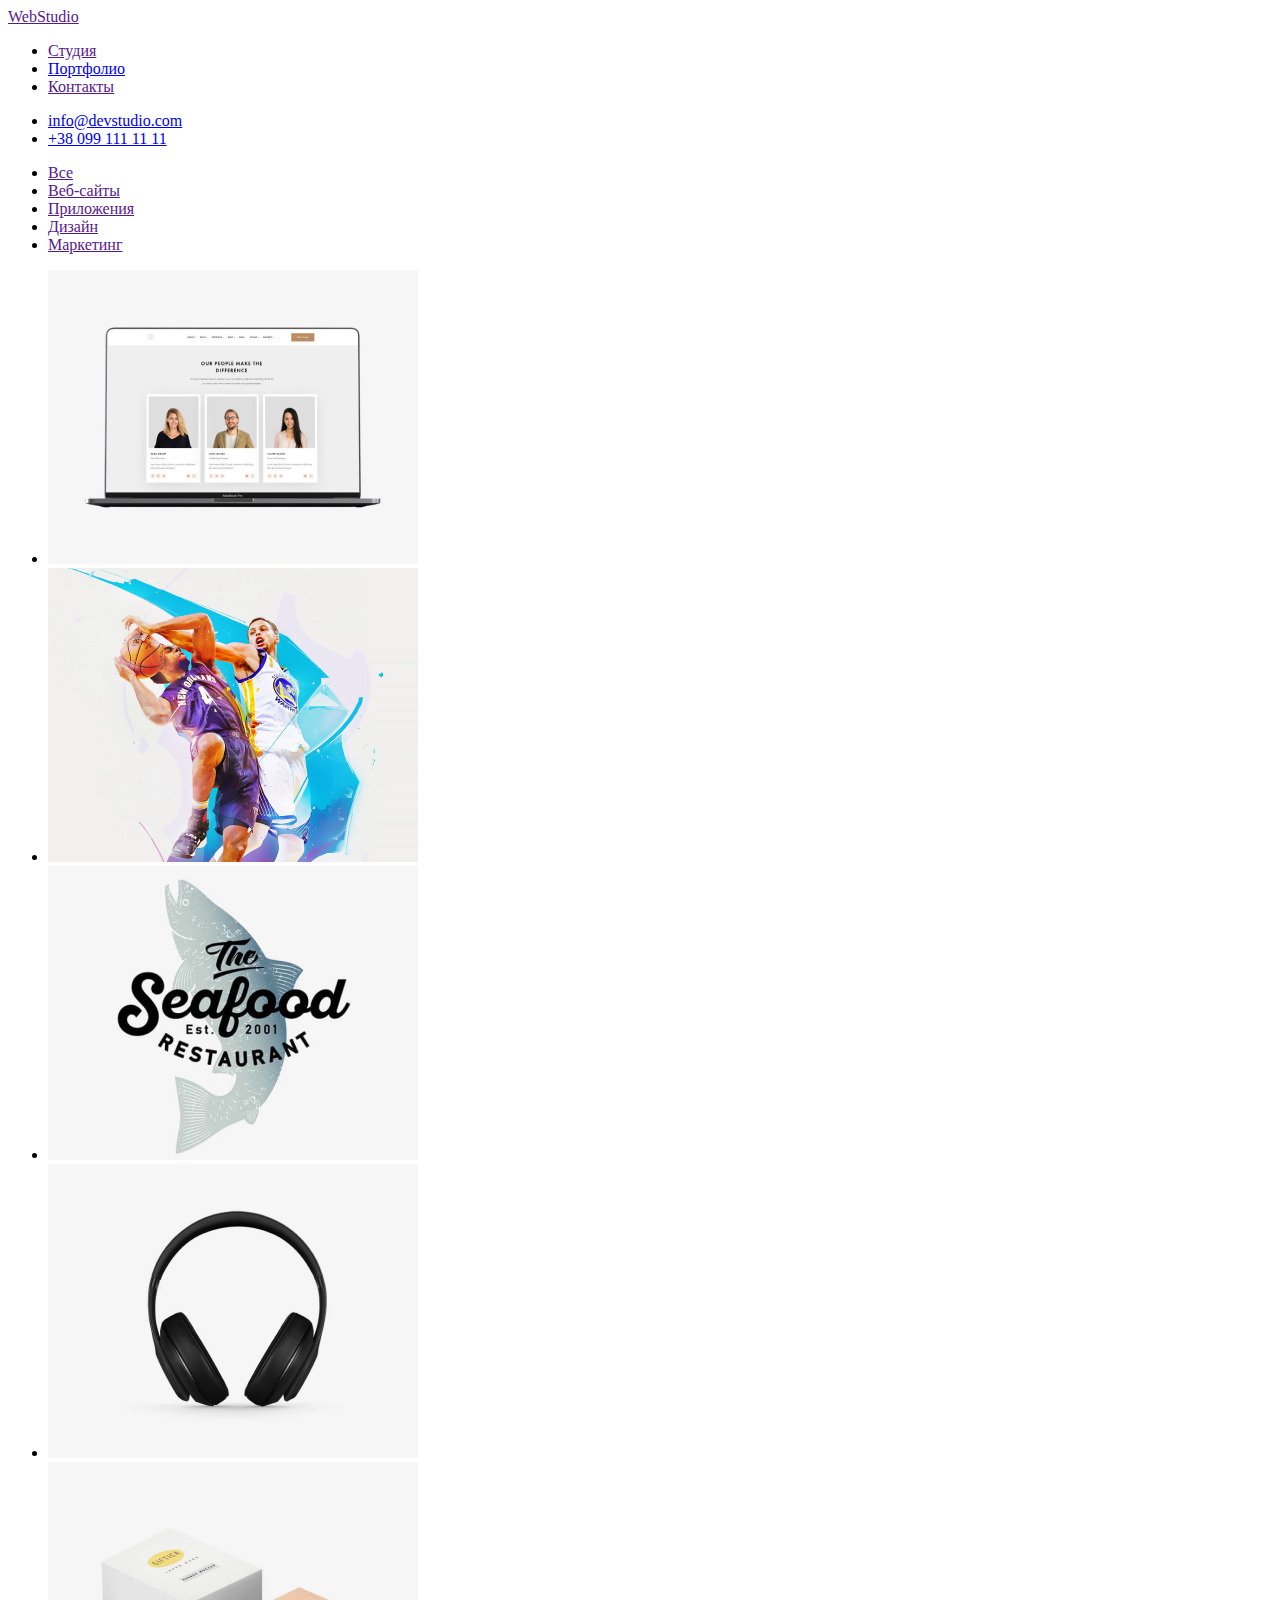
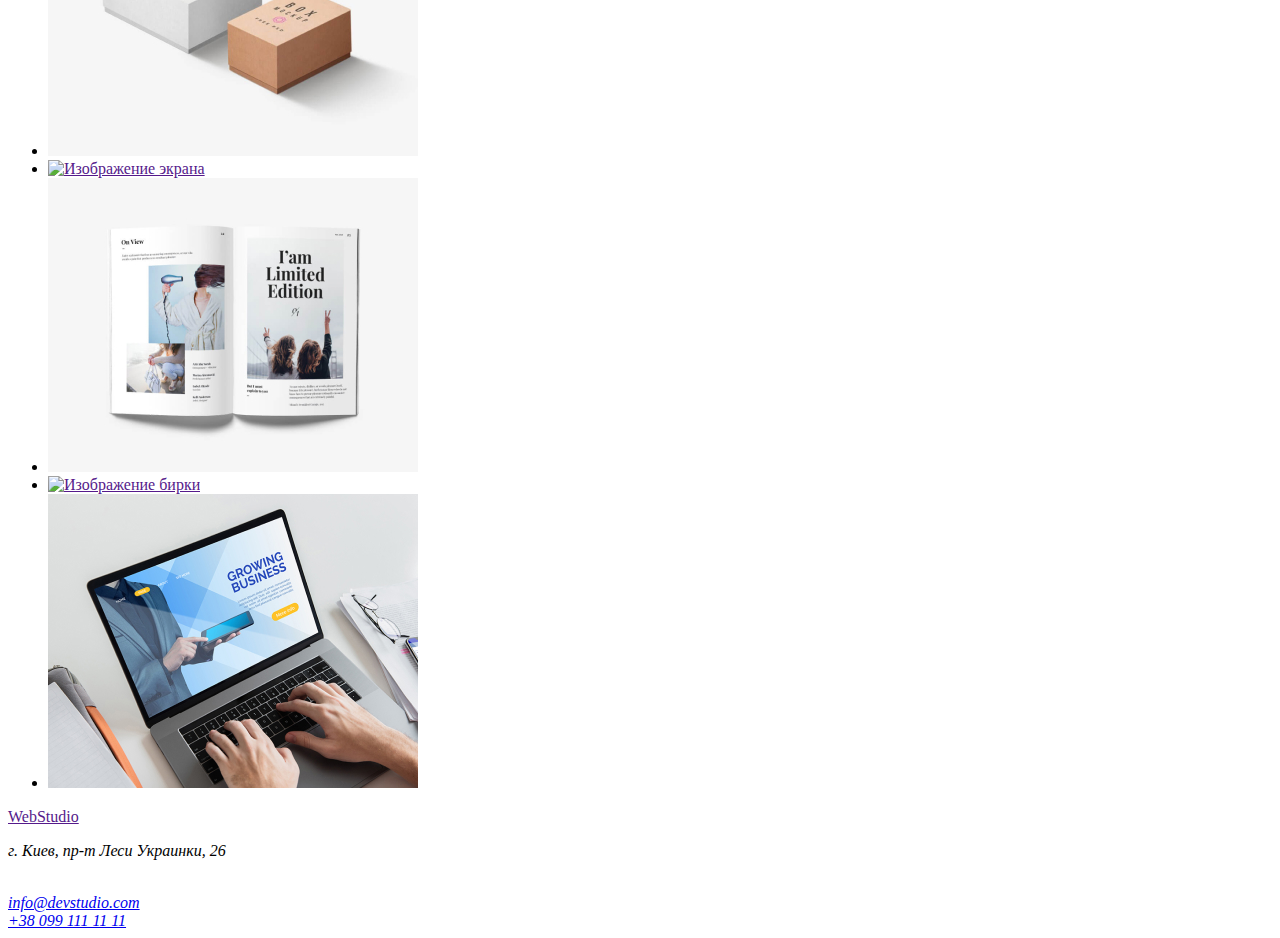
==== portfolio.html @ b71b6b25 "Страница без CSS" ====
<!DOCTYPE html>
<html lang="en">
	<head>
		<meta charset="UTF-8" />
		<meta name="viewport" content="width=device-width, initial-scale=1.0" />
		<title>Портфолио</title>
	</head>
	<body>
		<header>
			<nav>
				<a href=""> WebStudio </a>
				<ul>
					<li><a href="">Студия</a></li>
					<li><a href="./portfolio.html">Портфолио</a></li>
					<li><a href="">Контакты</a></li>
				</ul>
			</nav>
			<ul>
				<li><a href="mailto:info@devstudio.com">info@devstudio.com</a></li>
				<li><a href="tel:+380991111111">+38 099 111 11 11</a></li>
			</ul>
		</header>

		<main>
			<!--menu-->
			<ul>
				<li><a href="">Все</a></li>
				<li><a href="">Веб-сайты</a></li>
				<li><a href="">Приложения</a></li>
				<li><a href="">Дизайн</a></li>
				<li><a href="">Маркетинг</a></li>
			</ul>

			<!--examples-->
			<ul>
				<li>
					<a href=""
						><img
							src="./images/tehnokriak.jpg"
							alt="Изображение ноутбука"
							width="370"
					/></a>
				</li>
				<li>
					<a href=""
						><img
							src="./images/poster.jpg"
							alt="Изображение постера"
							width="370"
					/></a>
				</li>
				<li>
					<a href=""
						><img
							src="./images/restaurant.jpg"
							alt="Эмблема ресторана"
							width="370"
					/></a>
				</li>
				<li>
					<a href=""
						><img
							src="./images/project.jpg"
							alt="Изображение наушников"
							width="370"
					/></a>
				</li>
				<li>
					<a href=""
						><img
							src="./images/project-boxes.jpg"
							alt="Изображение коробок"
							width="370"
					/></a>
				</li>
				<li>
					<a href=""
						><img
							src="./images/inspiration.jpeg"
							alt="Изображение экрана"
							width="370"
					/></a>
				</li>
				<li>
					<a href=""
						><img
							src="./images/limited-edition.jpg"
							alt="Изображение открытого
					журнала"
							width="370"
					/></a>
				</li>

				<li>
					<a href=""
						><img
							src="./images/project-lab"
							alt="Изображение бирки"
							width="370"
					/></a>
				</li>
				<li>
					<a href=""
						><img
							src="./images/growing-business.jpg"
							alt="Изображение ноутбука"
							width="370"
					/></a>
				</li>
			</ul>
		</main>

		<footer>
			<a href=""> WebStudio </a>
			<address>
				<p>г. Киев, пр-т Леси Украинки, 26</p>
				<br />
				<a href="mailto:info@devstudio.com">info@devstudio.com</a><br />
				<a href="tel:+380991111111">+38 099 111 11 11</a>
			</address>
		</footer>
	</body>
</html>
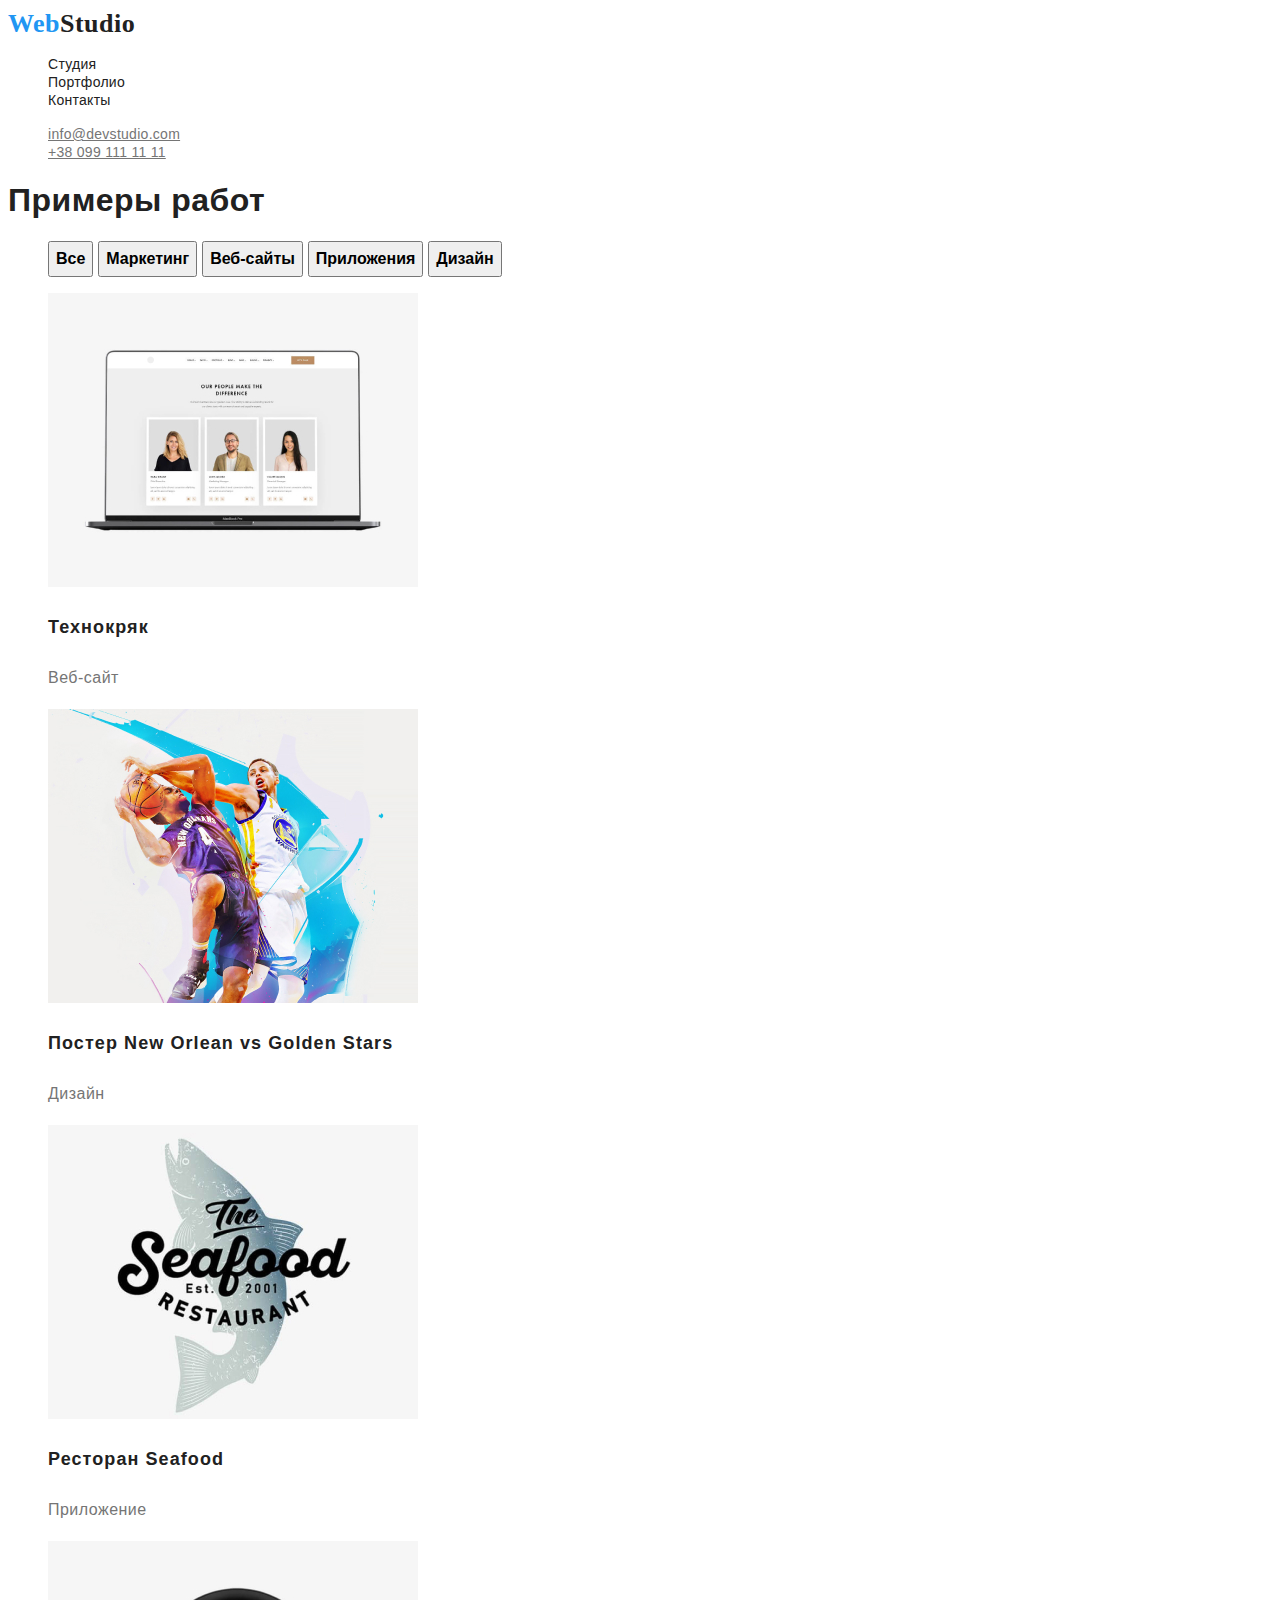
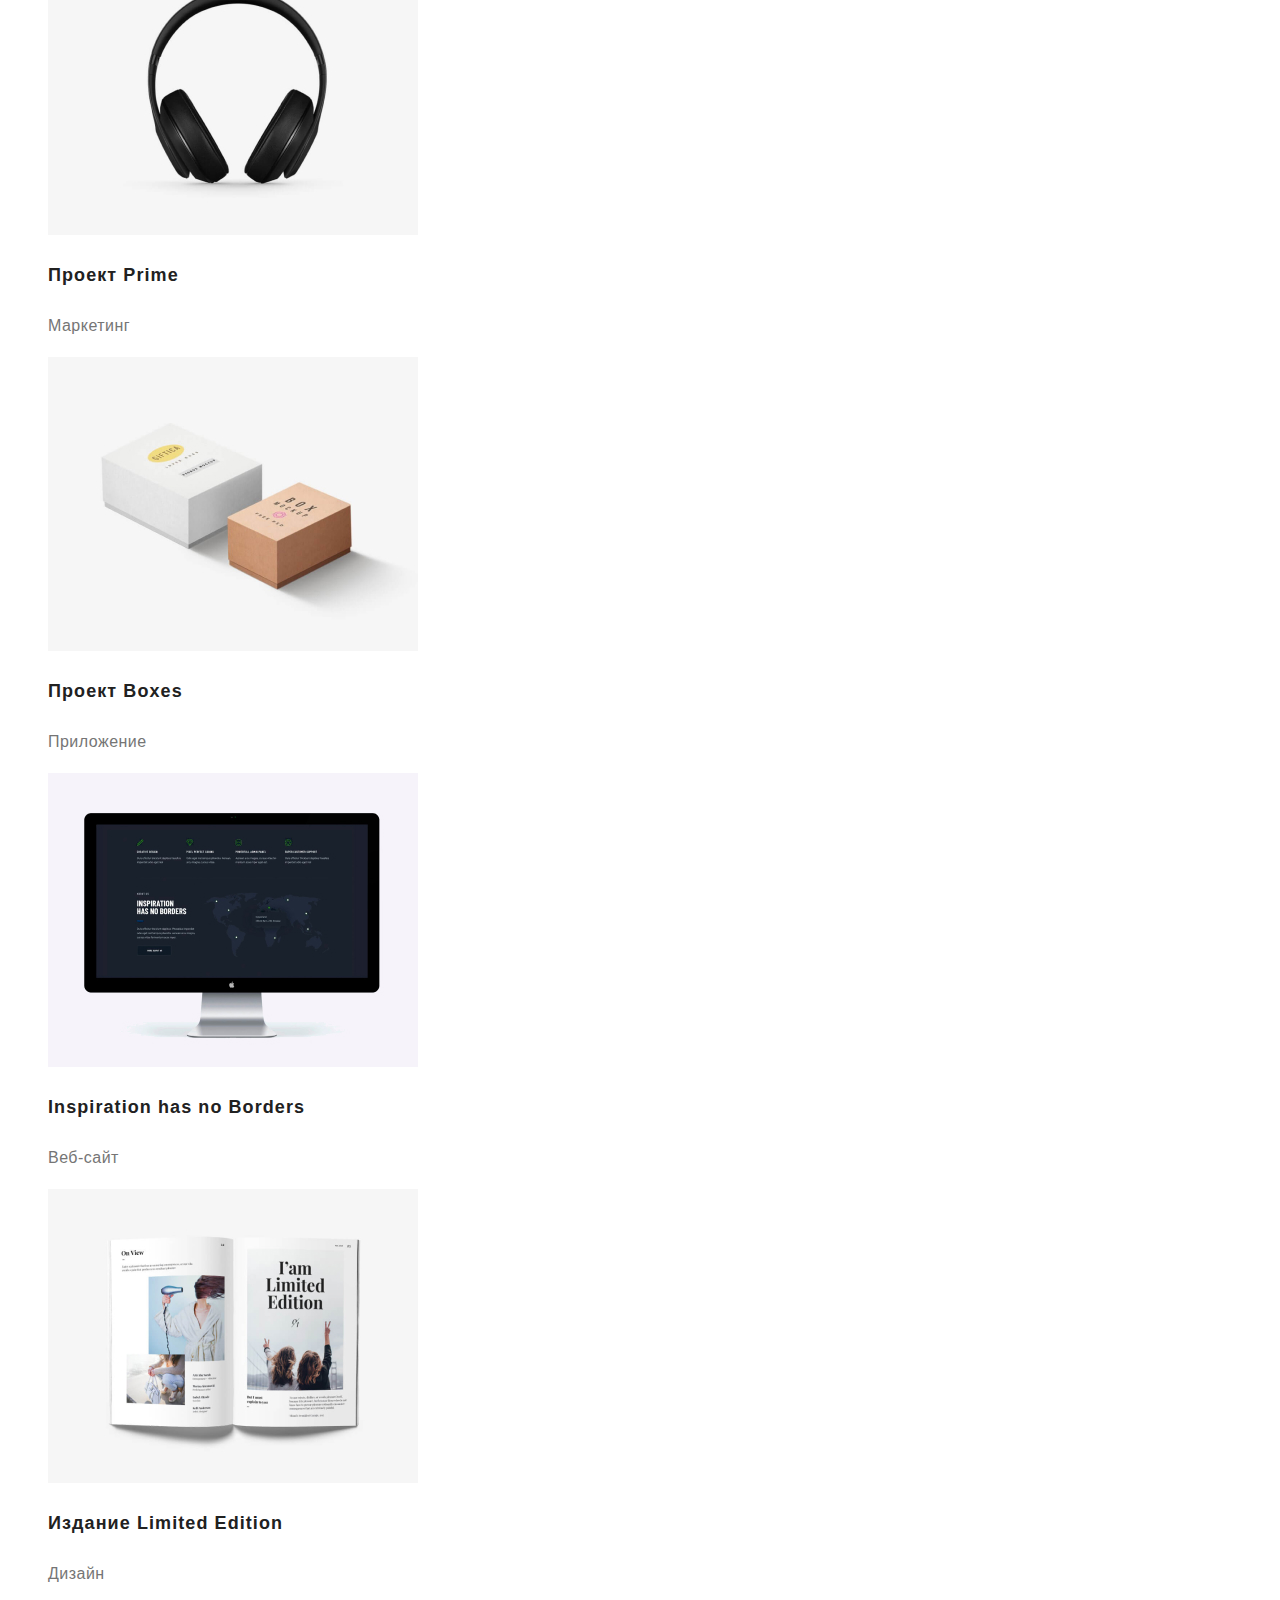
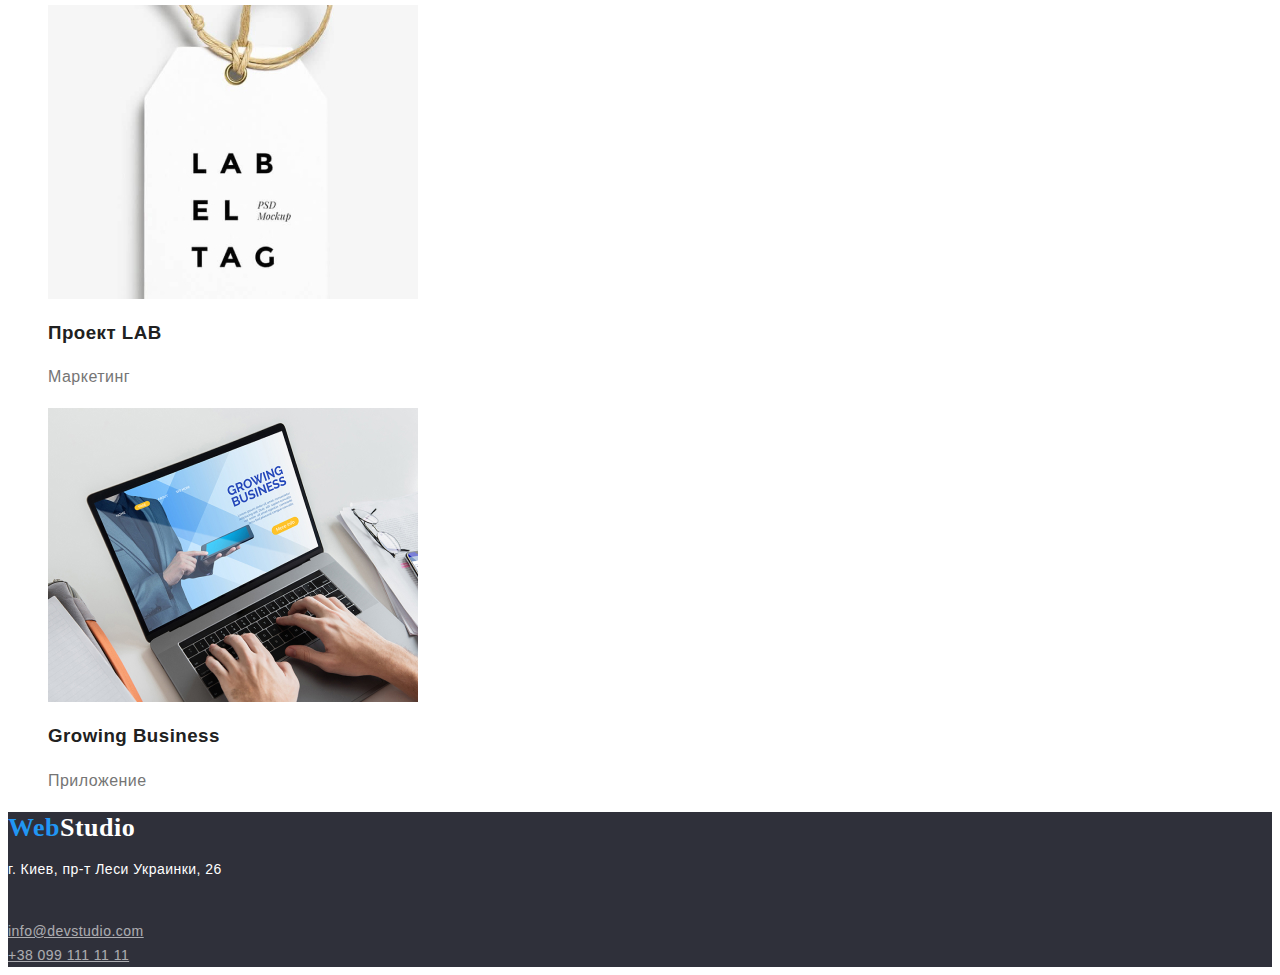
==== commit 79cae25c: "Поддерживает стилизацию в макете" ====
--- a/portfolio.html
+++ b/portfolio.html
@@ -4,115 +4,155 @@
 		<meta charset="UTF-8" />
 		<meta name="viewport" content="width=device-width, initial-scale=1.0" />
 		<title>Портфолио</title>
+
+		<link rel="stylesheet" href="./css/styles.css" />
 	</head>
 	<body>
-		<header>
+		<header class="page-header">
 			<nav>
-				<a href=""> WebStudio </a>
-				<ul>
-					<li><a href="">Студия</a></li>
-					<li><a href="./portfolio.html">Портфолио</a></li>
-					<li><a href="">Контакты</a></li>
+				<a href="./index.html" class="logo"
+					>Web<span class="logo-color">Studio</span></a
+				>
+				<ul class="site-nav">
+					<li><a href="./index.html" class="link">Студия</a></li>
+					<li><a href="./portfolio.html" class="link current">Портфолио</a></li>
+					<li><a href="" class="link">Контакты</a></li>
 				</ul>
 			</nav>
-			<ul>
-				<li><a href="mailto:info@devstudio.com">info@devstudio.com</a></li>
-				<li><a href="tel:+380991111111">+38 099 111 11 11</a></li>
+			<ul class="auth-nav">
+				<li>
+					<a href="mailto:info@devstudio.com" class="button"
+						>info@devstudio.com</a
+					>
+				</li>
+				<li>
+					<a href="tel:+380991111111" class="button">+38 099 111 11 11</a>
+				</li>
 			</ul>
 		</header>
 
 		<main>
-			<!--menu-->
-			<ul>
-				<li><a href="">Все</a></li>
-				<li><a href="">Веб-сайты</a></li>
-				<li><a href="">Приложения</a></li>
-				<li><a href="">Дизайн</a></li>
-				<li><a href="">Маркетинг</a></li>
-			</ul>
+			<!-- Примеры работ -->
+			<section>
+				<h1>Примеры работ</h1>
+				<ul class="main-menu">
+					<button type="button" class="button">Все</button>
+					<button type="button" class="button">Маркетинг</button>
+					<button type="button" class="button">Веб-сайты</button>
+					<button type="button" class="button">Приложения</button>
+					<button type="button" class="button">Дизайн</button>
+				</ul>
+				<!--Примеры работ-->
+				<ul class="examples">
+					<li>
+						<a href=""
+							><img
+								src="./images/tehnokriak.jpg"
+								alt="Изображение ноутбука"
+								width="370"
+							/>
+							<h3 class="examples-title">Технокряк</h3>
+							<p>Веб-сайт</p>
+						</a>
+					</li>
+					<li>
+						<a href=""
+							><img
+								src="./images/poster.jpg"
+								alt="Изображение постера"
+								width="370"
+							/>
+							<h3 class="examples-title">Постер New Orlean vs Golden Stars</h3>
+							<p>Дизайн</p></a
+						>
+					</li>
 
-			<!--examples-->
-			<ul>
-				<li>
-					<a href=""
-						><img
-							src="./images/tehnokriak.jpg"
-							alt="Изображение ноутбука"
-							width="370"
-					/></a>
-				</li>
-				<li>
-					<a href=""
-						><img
-							src="./images/poster.jpg"
-							alt="Изображение постера"
-							width="370"
-					/></a>
-				</li>
-				<li>
-					<a href=""
-						><img
-							src="./images/restaurant.jpg"
-							alt="Эмблема ресторана"
-							width="370"
-					/></a>
-				</li>
-				<li>
-					<a href=""
-						><img
-							src="./images/project.jpg"
-							alt="Изображение наушников"
-							width="370"
-					/></a>
-				</li>
-				<li>
-					<a href=""
-						><img
-							src="./images/project-boxes.jpg"
-							alt="Изображение коробок"
-							width="370"
-					/></a>
-				</li>
-				<li>
-					<a href=""
-						><img
-							src="./images/inspiration.jpeg"
-							alt="Изображение экрана"
-							width="370"
-					/></a>
-				</li>
-				<li>
-					<a href=""
-						><img
-							src="./images/limited-edition.jpg"
-							alt="Изображение открытого
+					<li>
+						<a href=""
+							><img
+								src="./images/restaurant.jpg"
+								alt="Эмблема ресторана"
+								width="370"
+							/>
+							<h3 class="examples-title">Ресторан Seafood</h3>
+							<p>Приложение</p></a
+						>
+					</li>
+					<li>
+						<a href=""
+							><img
+								src="./images/project.jpg"
+								alt="Изображение наушников"
+								width="370"
+							/>
+							<h3 class="examples-title">Проект Prime</h3>
+							<p>Маркетинг</p></a
+						>
+					</li>
+					<li>
+						<a href=""
+							><img
+								src="./images/project-boxes.jpg"
+								alt="Изображение коробок"
+								width="370"
+							/>
+							<h3 class="examples-title">Проект Boxes</h3>
+							<p>Приложение</p>
+						</a>
+					</li>
+					<li>
+						<a href=""
+							><img
+								src="./images/inspiration.jpg"
+								alt="Изображение экрана"
+								width="370"
+							/>
+							<h3 class="examples-title">Inspiration has no Borders</h3>
+							<p>Веб-сайт</p></a
+						>
+					</li>
+					<li>
+						<a href=""
+							><img
+								src="./images/limited-edition.jpg"
+								alt="Изображение открытого
 					журнала"
-							width="370"
-					/></a>
-				</li>
+								width="370"
+							/>
+							<h3 class="examples-title">Издание Limited Edition</h3>
+							<p>Дизайн</p></a
+						>
+					</li>
 
-				<li>
-					<a href=""
-						><img
-							src="./images/project-lab"
-							alt="Изображение бирки"
-							width="370"
-					/></a>
-				</li>
-				<li>
-					<a href=""
-						><img
-							src="./images/growing-business.jpg"
-							alt="Изображение ноутбука"
-							width="370"
-					/></a>
-				</li>
-			</ul>
+					<li>
+						<a href=""
+							><img
+								src="./images/project-lab.jpg"
+								alt="Изображение бирки"
+								width="370"
+							/>
+							<h3>Проект LAB</h3>
+							<p>Маркетинг</p></a
+						>
+					</li>
+					<li>
+						<a href=""
+							><img
+								src="./images/growing-business.jpg"
+								alt="Изображение ноутбука"
+								width="370"
+							/>
+							<h3>Growing Business</h3>
+							<p>Приложение</p></a
+						>
+					</li>
+				</ul>
+			</section>
 		</main>
 
-		<footer>
-			<a href=""> WebStudio </a>
-			<address>
+		<footer class="footer">
+			<a href="" class="logo">Web<span class="logo-footer">Studio</span></a>
+			<address class="address">
 				<p>г. Киев, пр-т Леси Украинки, 26</p>
 				<br />
 				<a href="mailto:info@devstudio.com">info@devstudio.com</a><br />
--- a/css/styles.css
+++ b/css/styles.css
@@ -0,0 +1,171 @@
+:root {
+  --primary-black-color: #212121;
+  --secondary-grey-color: #757575;
+  --accent-color: #2196f3;
+}
+
+
+/* стили для index.html */
+body {
+	background-color: #ffffff;
+  color: var(--primary-black-color); 
+  font-family: 'Roboto', sans-serif;
+  text-decoration: none;
+  letter-spacing: 0.03em;  
+}
+
+ul {
+	list-style: none;
+}
+
+.logo {
+  color: var(--accent-color);
+  font-family: Raleway;
+  font-weight: bold;
+  font-size: 26px;
+  line-height: 31px;  
+  
+  text-decoration: none;
+}
+
+.logo-color {
+	color: var(--primary-black-color);
+}
+
+.site-nav .link:hover,
+.site-nav .link:focus {
+	color:var(--accent-color);
+}
+
+.site-nav a{
+  color: var(--primary-black-color);
+  text-decoration: none;
+  font-weight: 500;
+  font-size: 14px;
+  line-height: 16px;
+  letter-spacing: 0.02em;
+}
+
+.auth-nav .button{  
+  
+  font-weight: 500;
+  font-size: 14px;
+  line-height: 16px;
+  letter-spacing: 0.02em;
+  color: var(--secondary-grey-color);
+}
+
+.hero {
+	color: #ffffff;
+	background-color: #2f303a;
+}
+.hero-title {
+  font-weight: 900;
+  font-size: 44px;
+  line-height: 60px;  
+  text-align: center;
+  letter-spacing: 0.06em;
+  text-transform: uppercase;
+}
+
+.button {
+  font-weight: bold;
+  font-size: 16px;
+  line-height: 30px;
+
+}
+.button.primary {
+  color: #ffffff;
+  background-color: var(--accent-color)
+}
+
+.feature-list .title {
+  font-weight: bold;
+  font-size: 14px;
+  line-height: 16px;
+  
+  text-transform: uppercase;
+}
+
+.feature-list .text{
+  color: var(--secondary-grey-color);
+  font-size: 14px;
+  line-height: 24px; 
+  
+}
+
+.section-team {
+  background-color: #F5F4FA;
+  font-size: 16px;
+  line-height: 19px;
+  /* identical to box height */
+  text-align: center;
+  
+}
+
+.section-title {
+  font-weight: bold;
+  font-size: 36px;
+  line-height: 42px;
+  text-align: center;  
+}
+
+
+.team .team-member {
+  color: var(--secondary-grey-color);  
+}
+
+.footer {
+  background-color: #2f303a;
+  color: #ffffff;
+}
+
+}
+.footer p {
+	color: #ffffff;
+}
+
+.logo-footer {
+  color: #ffffff;
+}
+
+.address {
+  font-style: normal;
+  font-size: 14px;
+  line-height: 24px;
+}
+
+.address a{
+  color: #ffffff;
+  opacity: .6;
+}
+
+.address a:hover,
+.address a:focus {
+	color:var(--accent-color);
+}
+
+/* стили для portfolio.html */
+ .main-menu .button:hover,
+ .main-menu .button:focus {
+  background-color:var(--accent-color); 
+  color: #ffffff; 
+}
+
+.examples a{
+  color: var(--primary-black-color);
+  text-decoration: none;  
+}
+
+.examples-title {
+  font-size: 18px;
+  line-height: 36px;  
+  letter-spacing: 0.06em;
+}
+
+.examples p {
+  color: var(--secondary-grey-color);
+  font-size: 16px;
+  line-height: 30px;
+}
+
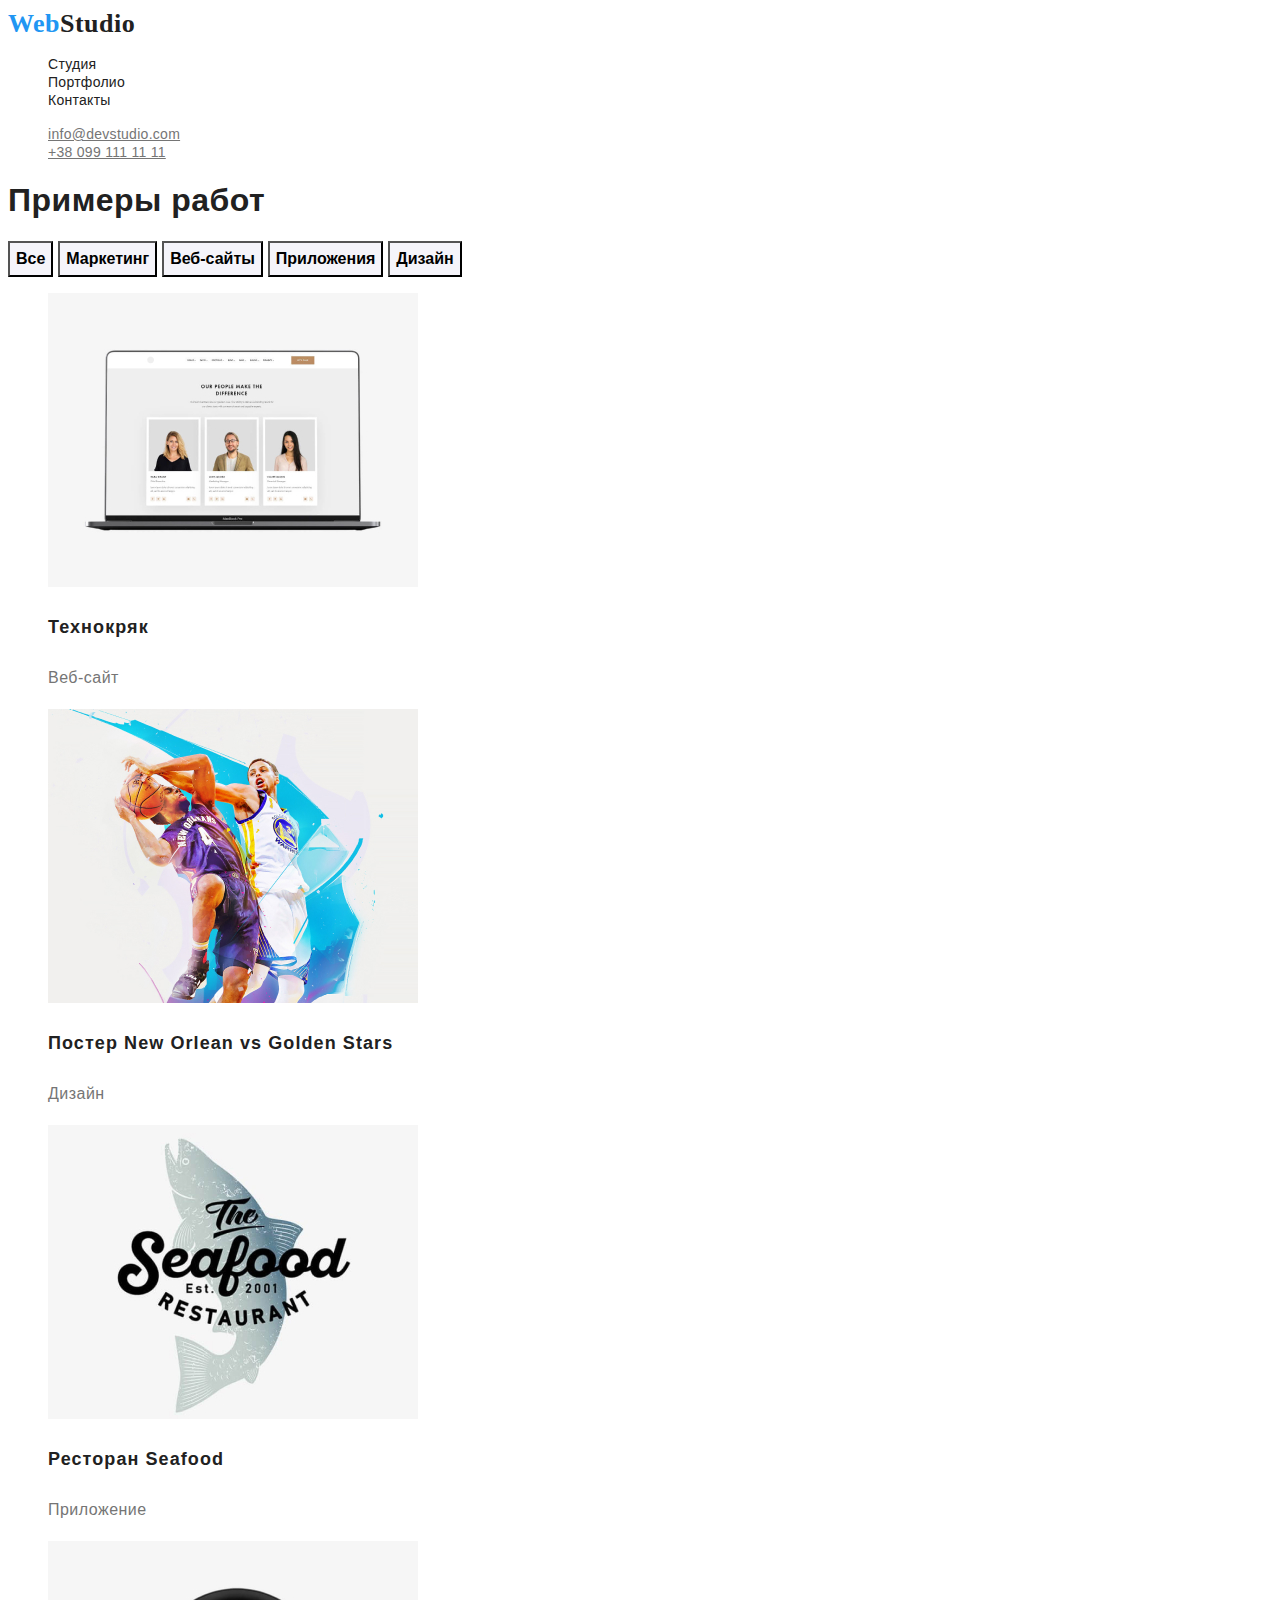
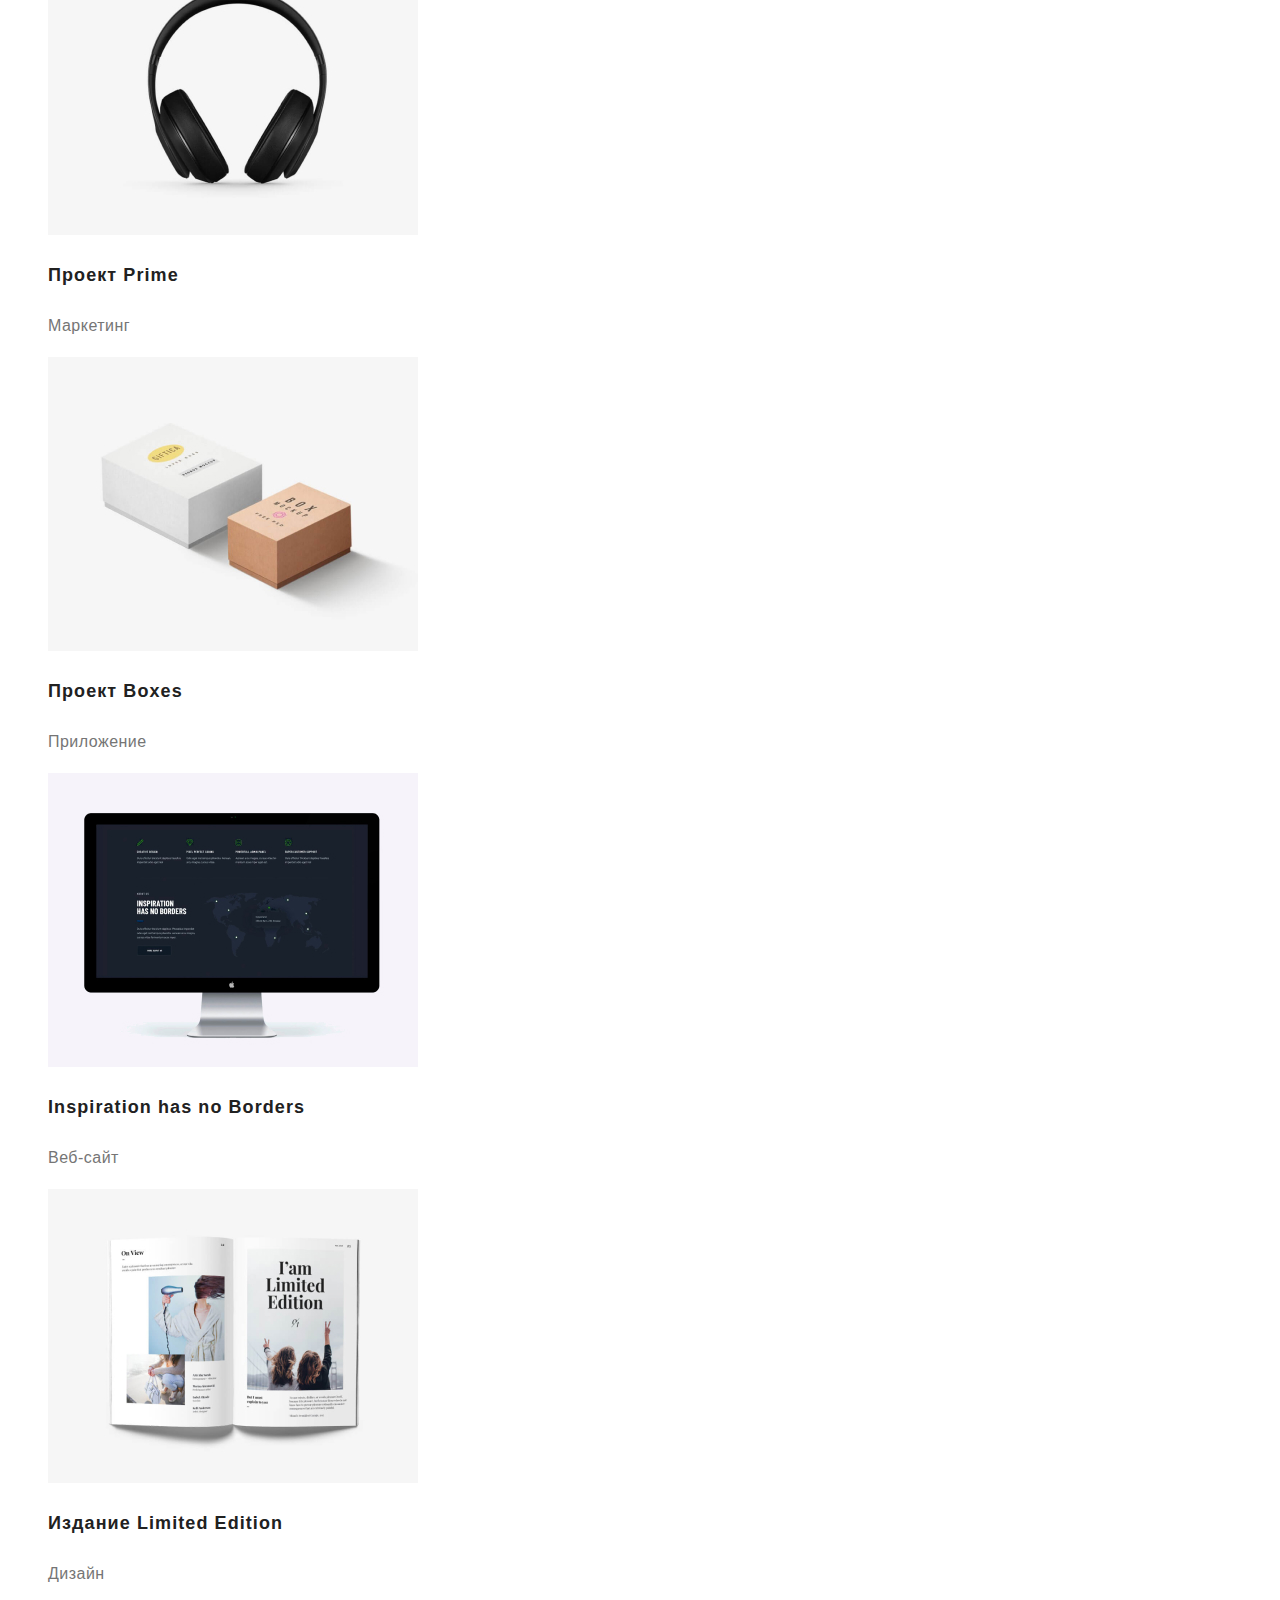
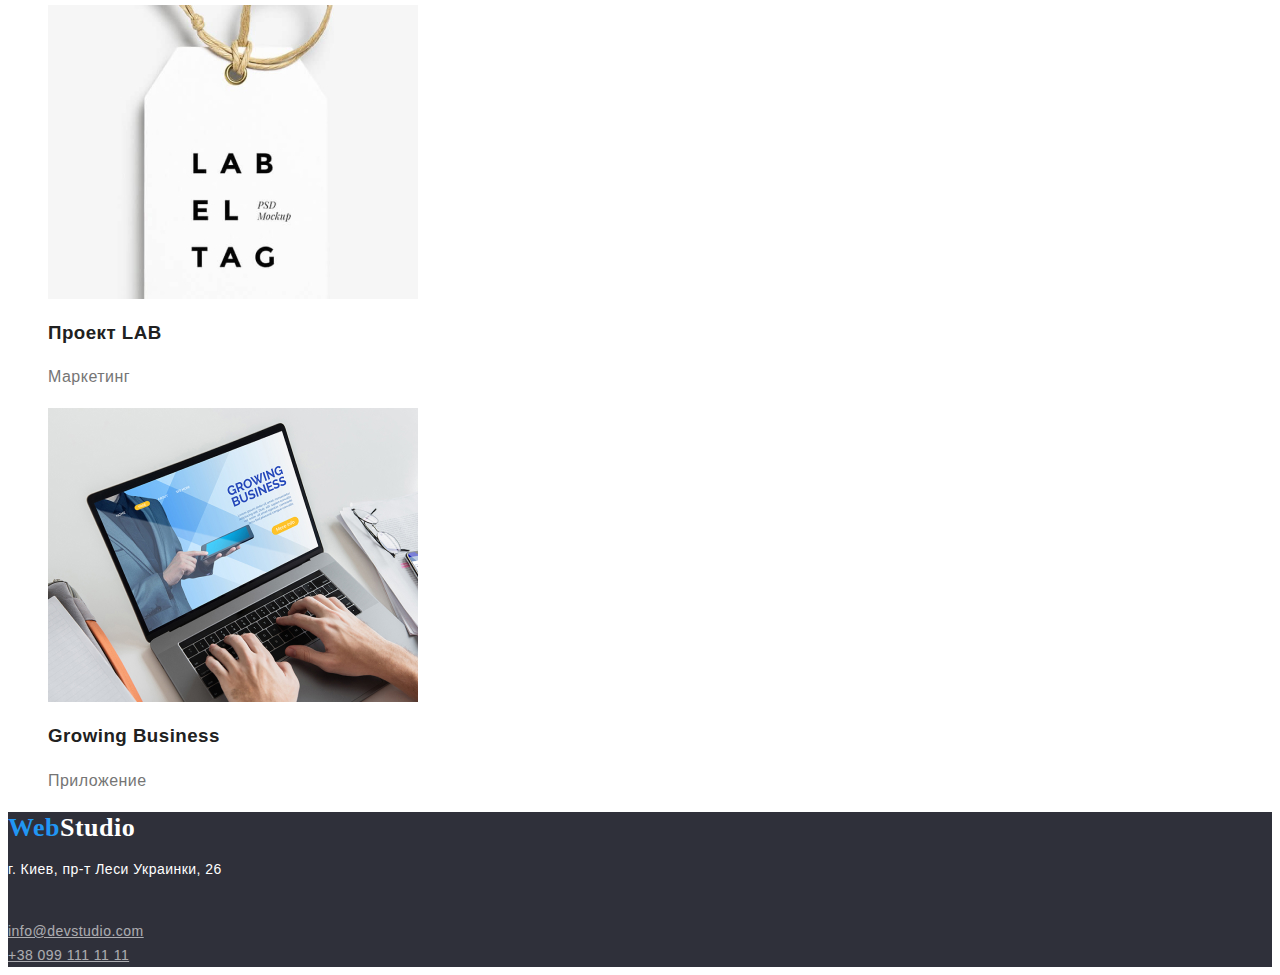
==== commit d4de26b8: "Проходит валидацию" ====
--- a/portfolio.html
+++ b/portfolio.html
@@ -35,13 +35,13 @@
 			<!-- Примеры работ -->
 			<section>
 				<h1>Примеры работ</h1>
-				<ul class="main-menu">
-					<button type="button" class="button">Все</button>
-					<button type="button" class="button">Маркетинг</button>
-					<button type="button" class="button">Веб-сайты</button>
-					<button type="button" class="button">Приложения</button>
-					<button type="button" class="button">Дизайн</button>
-				</ul>
+
+				<button type="button" class="portfolio-button">Все</button>
+				<button type="button" class="portfolio-button">Маркетинг</button>
+				<button type="button" class="portfolio-button">Веб-сайты</button>
+				<button type="button" class="portfolio-button">Приложения</button>
+				<button type="button" class="portfolio-button">Дизайн</button>
+
 				<!--Примеры работ-->
 				<ul class="examples">
 					<li>
--- a/css/styles.css
+++ b/css/styles.css
@@ -68,15 +68,13 @@
   text-transform: uppercase;
 }
 
-.button {
+
+.button.primary {
+  color: #ffffff;
+  background-color: var(--accent-color);
   font-weight: bold;
   font-size: 16px;
   line-height: 30px;
-
-}
-.button.primary {
-  color: #ffffff;
-  background-color: var(--accent-color)
 }
 
 .feature-list .title {
@@ -146,12 +144,19 @@
 }
 
 /* стили для portfolio.html */
- .main-menu .button:hover,
- .main-menu .button:focus {
+ .portfolio-button:hover,
+ .portfolio-button:focus {
   background-color:var(--accent-color); 
   color: #ffffff; 
 }
 
+.portfolio-button {
+  font-weight: bold;
+  font-size: 16px;
+  line-height: 30px;
+  background-color: #F5F4FA;
+
+}
 .examples a{
   color: var(--primary-black-color);
   text-decoration: none;  
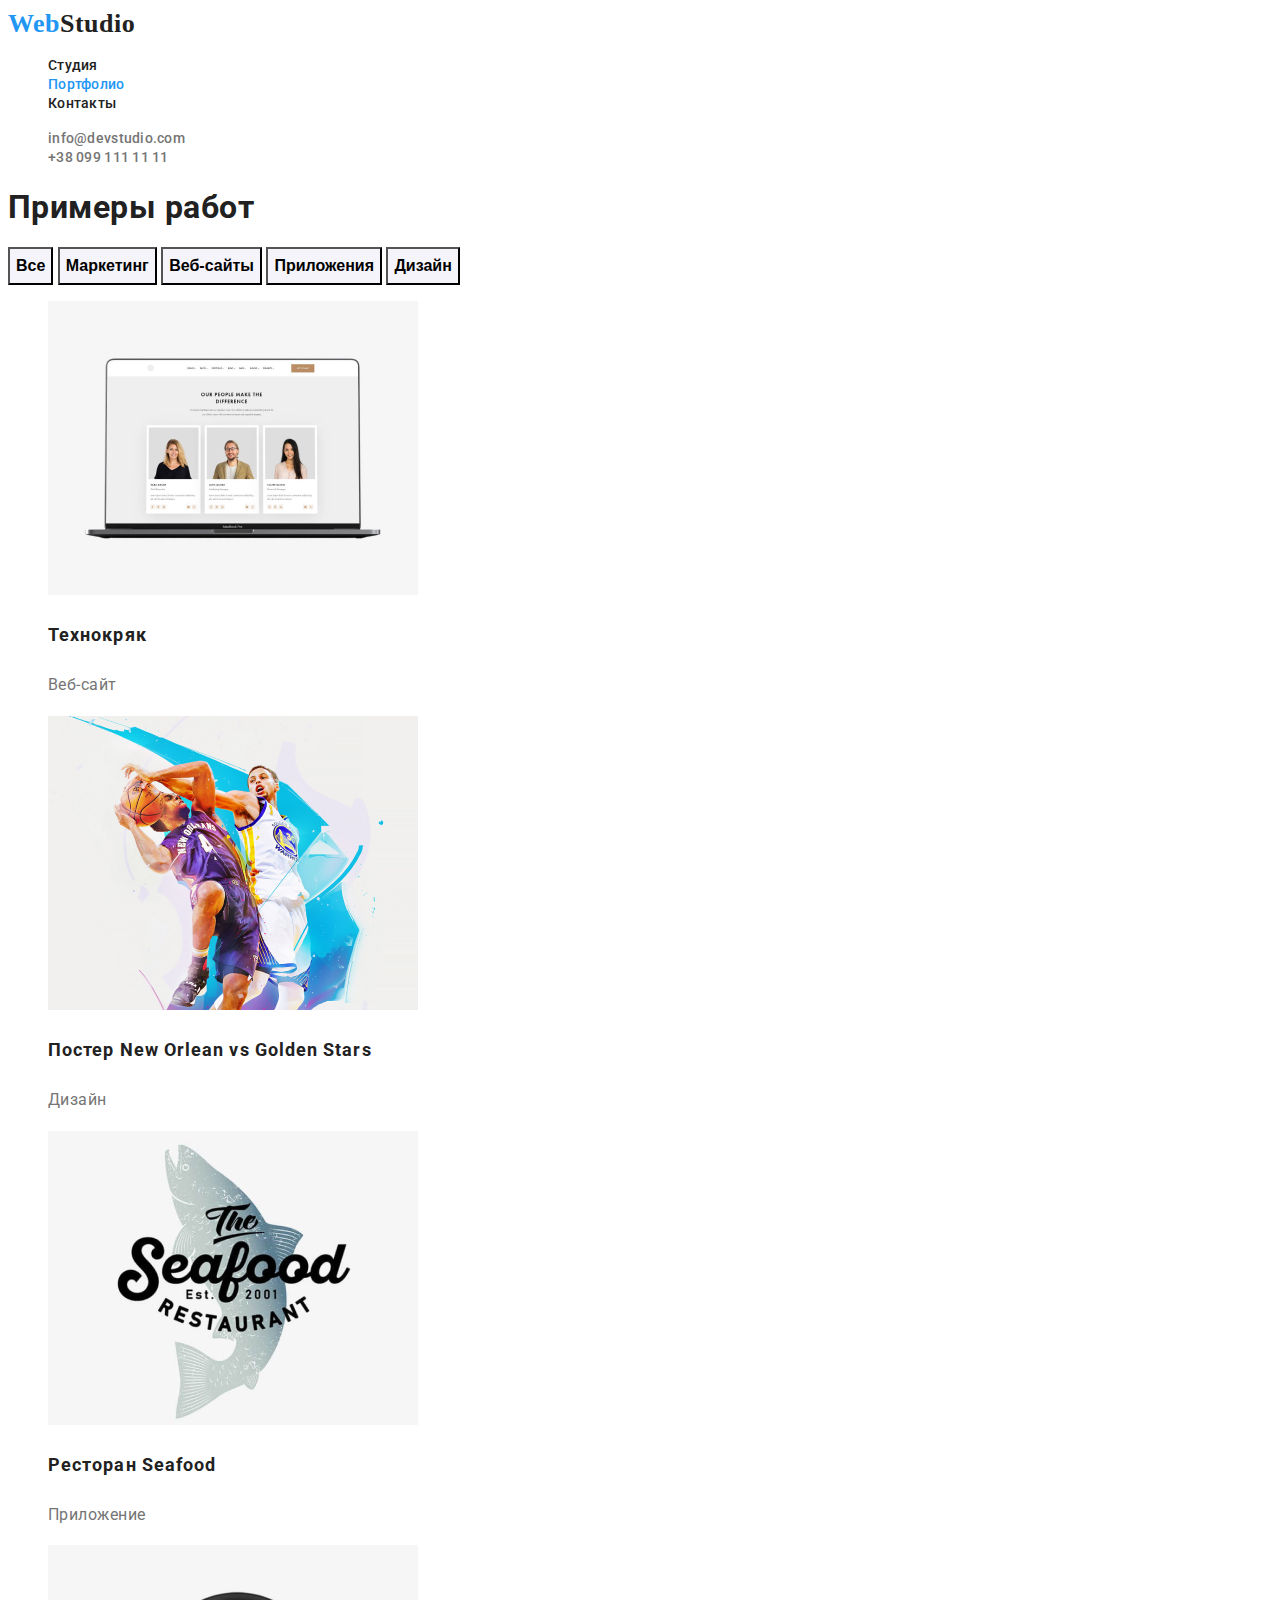
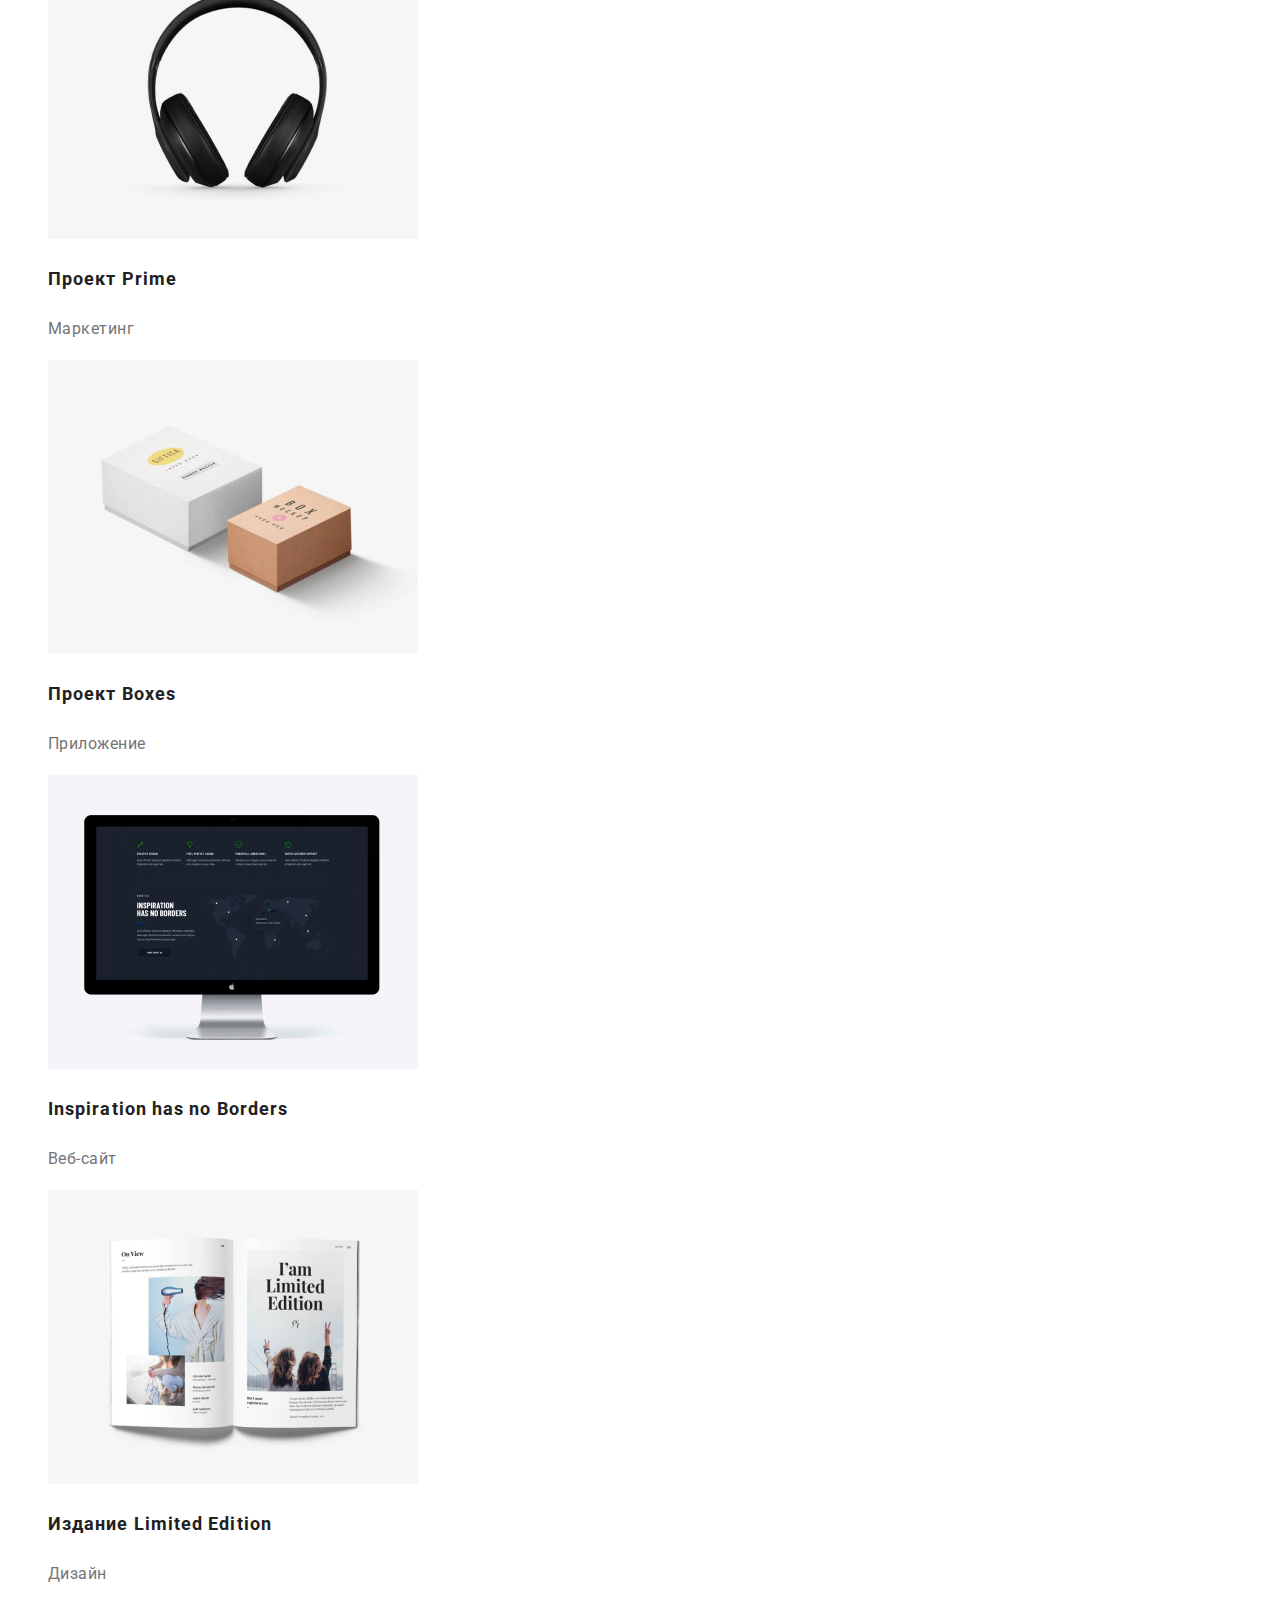
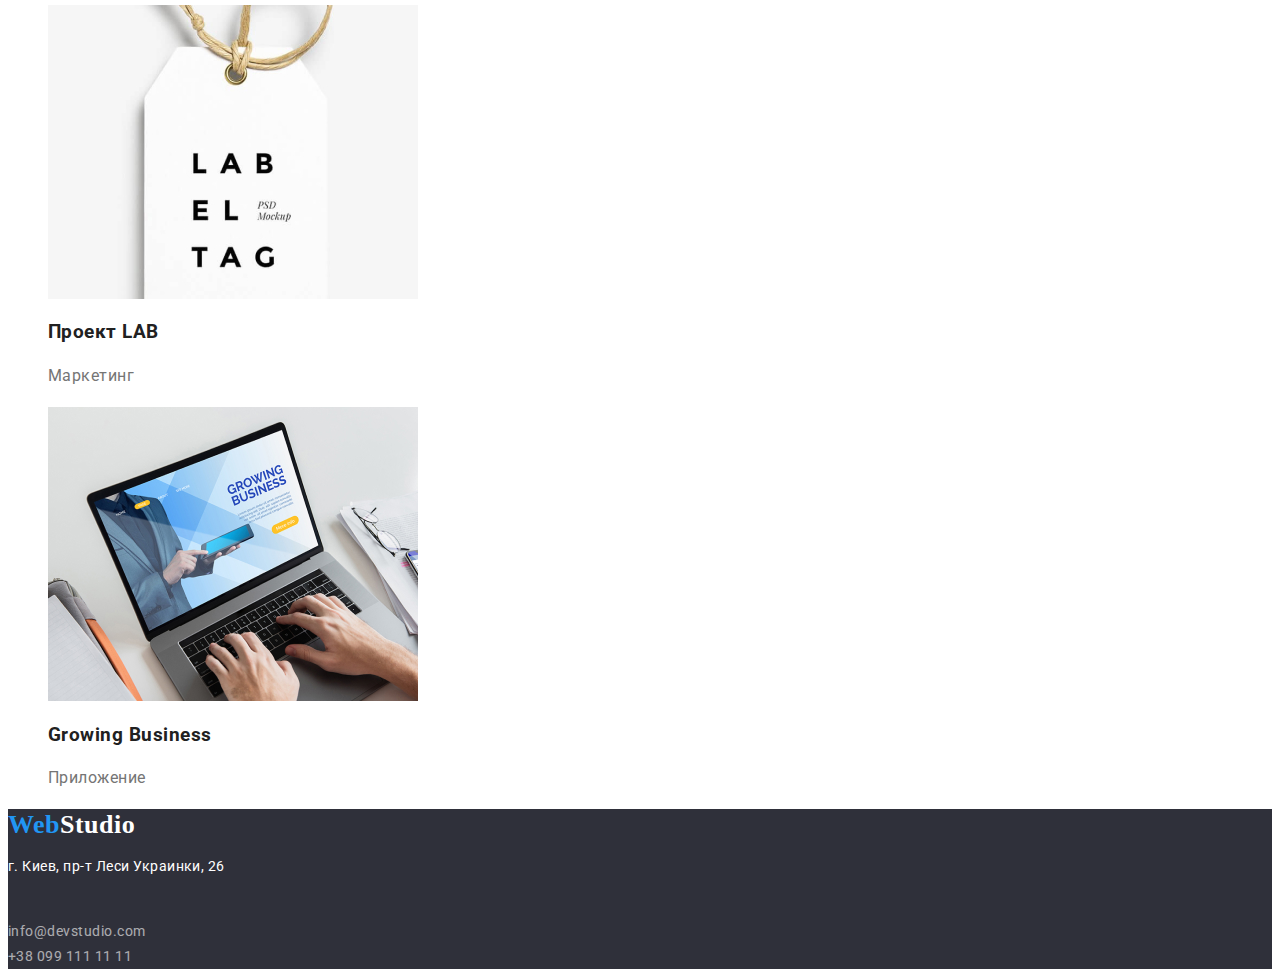
==== commit 9e49d63b: "Подключает шрифт" ====
--- a/portfolio.html
+++ b/portfolio.html
@@ -4,6 +4,10 @@
 		<meta charset="UTF-8" />
 		<meta name="viewport" content="width=device-width, initial-scale=1.0" />
 		<title>Портфолио</title>
+		<link
+			href="https://fonts.googleapis.com/css2?family=Roboto:wght@400;500;900&display=swap"
+			rel="stylesheet"
+		/>
 
 		<link rel="stylesheet" href="./css/styles.css" />
 	</head>
--- a/css/styles.css
+++ b/css/styles.css
@@ -23,7 +23,7 @@
   font-family: Raleway;
   font-weight: bold;
   font-size: 26px;
-  line-height: 31px;  
+  line-height: 1.2;  
   
   text-decoration: none;
 }
@@ -42,17 +42,26 @@
   text-decoration: none;
   font-weight: 500;
   font-size: 14px;
-  line-height: 16px;
+  line-height: 1.2;
   letter-spacing: 0.02em;
 }
 
-.auth-nav .button{  
-  
+.link.current {
+  color: var(--accent-color);
+}
+
+.auth-nav .button{    
   font-weight: 500;
   font-size: 14px;
-  line-height: 16px;
+  line-height: 1.2;
   letter-spacing: 0.02em;
   color: var(--secondary-grey-color);
+  text-decoration: none;
+}
+
+.auth-nav .button:hover,
+.auth-nav .button:focus {
+  color: var(--accent-color);
 }
 
 .hero {
@@ -62,7 +71,7 @@
 .hero-title {
   font-weight: 900;
   font-size: 44px;
-  line-height: 60px;  
+  line-height: 1.4;  
   text-align: center;
   letter-spacing: 0.06em;
   text-transform: uppercase;
@@ -74,13 +83,14 @@
   background-color: var(--accent-color);
   font-weight: bold;
   font-size: 16px;
-  line-height: 30px;
+  line-height: 1.8;
+  text-align: center;
 }
 
 .feature-list .title {
   font-weight: bold;
   font-size: 14px;
-  line-height: 16px;
+  line-height: 1.2;
   
   text-transform: uppercase;
 }
@@ -88,23 +98,20 @@
 .feature-list .text{
   color: var(--secondary-grey-color);
   font-size: 14px;
-  line-height: 24px; 
+  line-height: 1.8; 
   
 }
 
 .section-team {
   background-color: #F5F4FA;
   font-size: 16px;
-  line-height: 19px;
-  /* identical to box height */
-  text-align: center;
-  
+  line-height: 1.2;  
 }
 
 .section-title {
   font-weight: bold;
   font-size: 36px;
-  line-height: 42px;
+  line-height: 1.2;
   text-align: center;  
 }
 
@@ -130,12 +137,13 @@
 .address {
   font-style: normal;
   font-size: 14px;
-  line-height: 24px;
+  line-height: 1.8;
 }
 
 .address a{
   color: #ffffff;
   opacity: .6;
+  text-decoration: none;
 }
 
 .address a:hover,
@@ -153,7 +161,7 @@
 .portfolio-button {
   font-weight: bold;
   font-size: 16px;
-  line-height: 30px;
+  line-height: 2;
   background-color: #F5F4FA;
 
 }
@@ -164,13 +172,13 @@
 
 .examples-title {
   font-size: 18px;
-  line-height: 36px;  
+  line-height: 2;  
   letter-spacing: 0.06em;
 }
 
 .examples p {
   color: var(--secondary-grey-color);
   font-size: 16px;
-  line-height: 30px;
+  line-height: 1.8;
 }
 
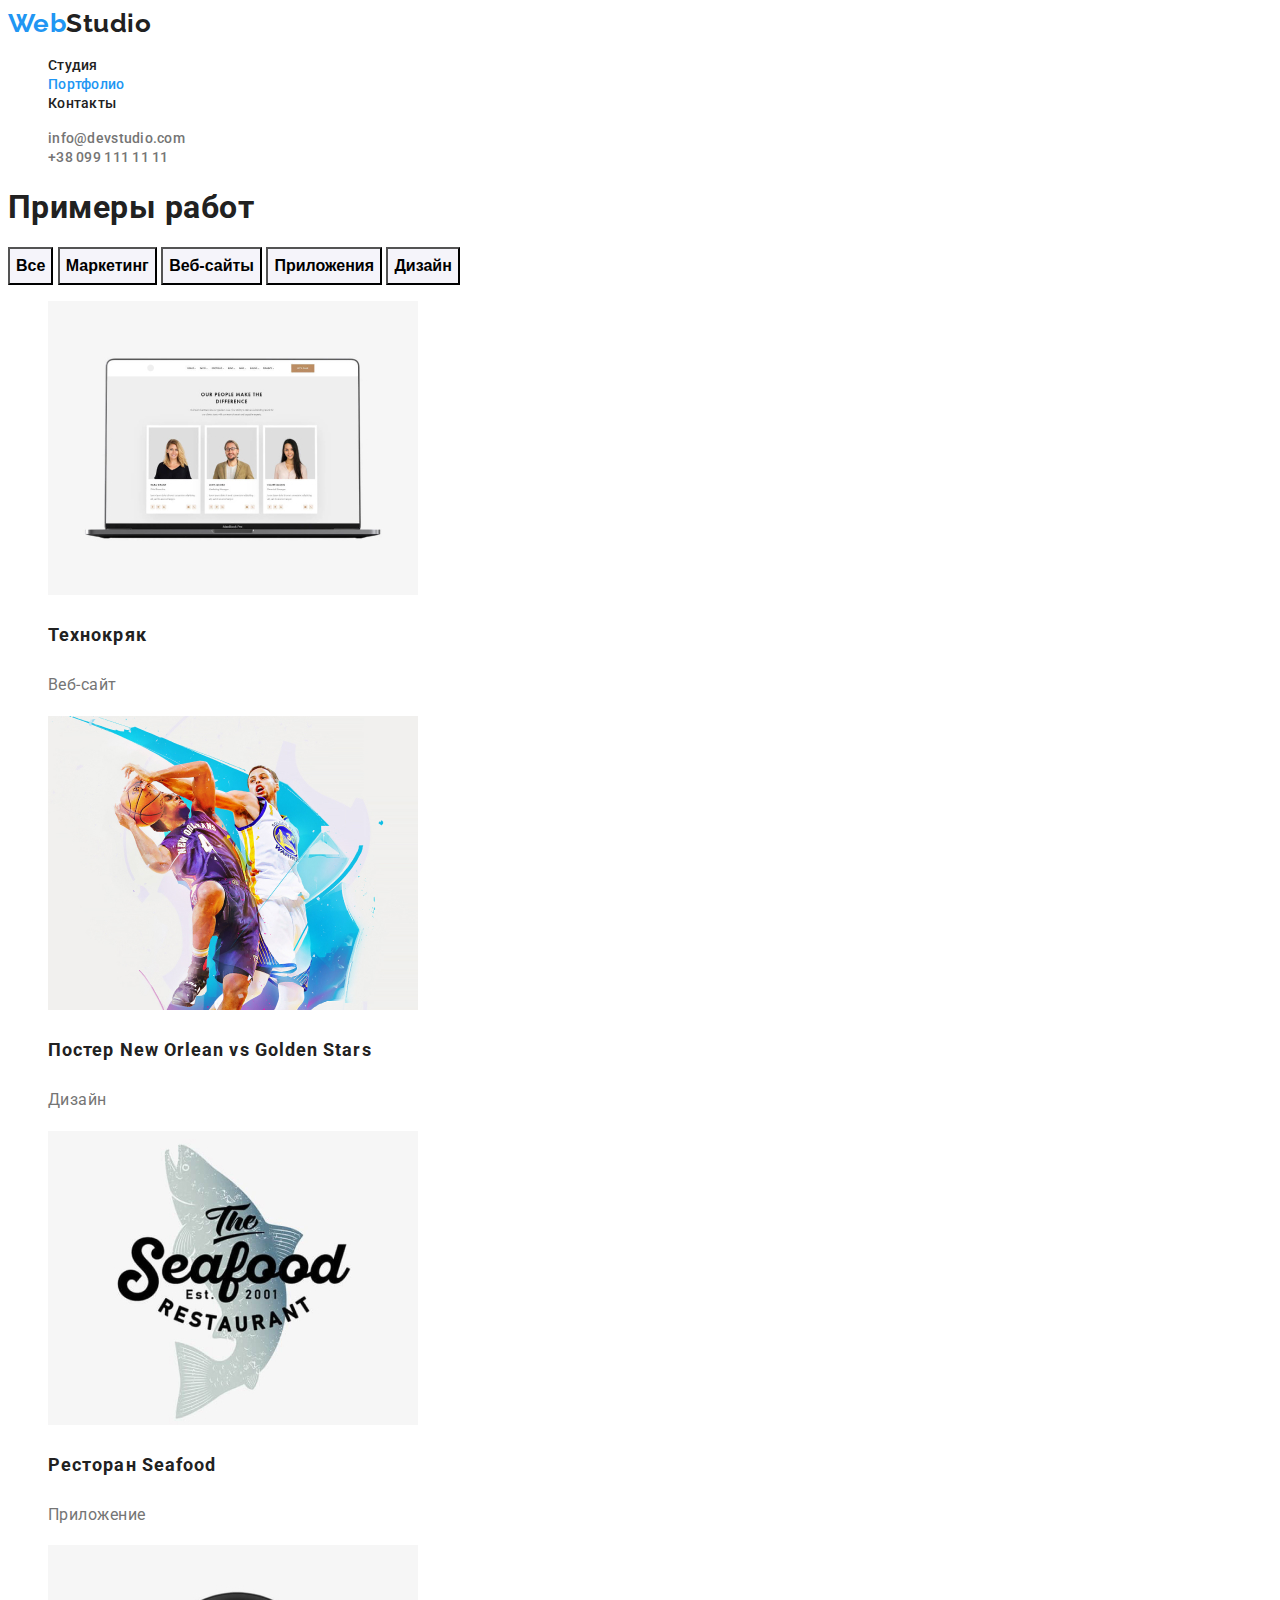
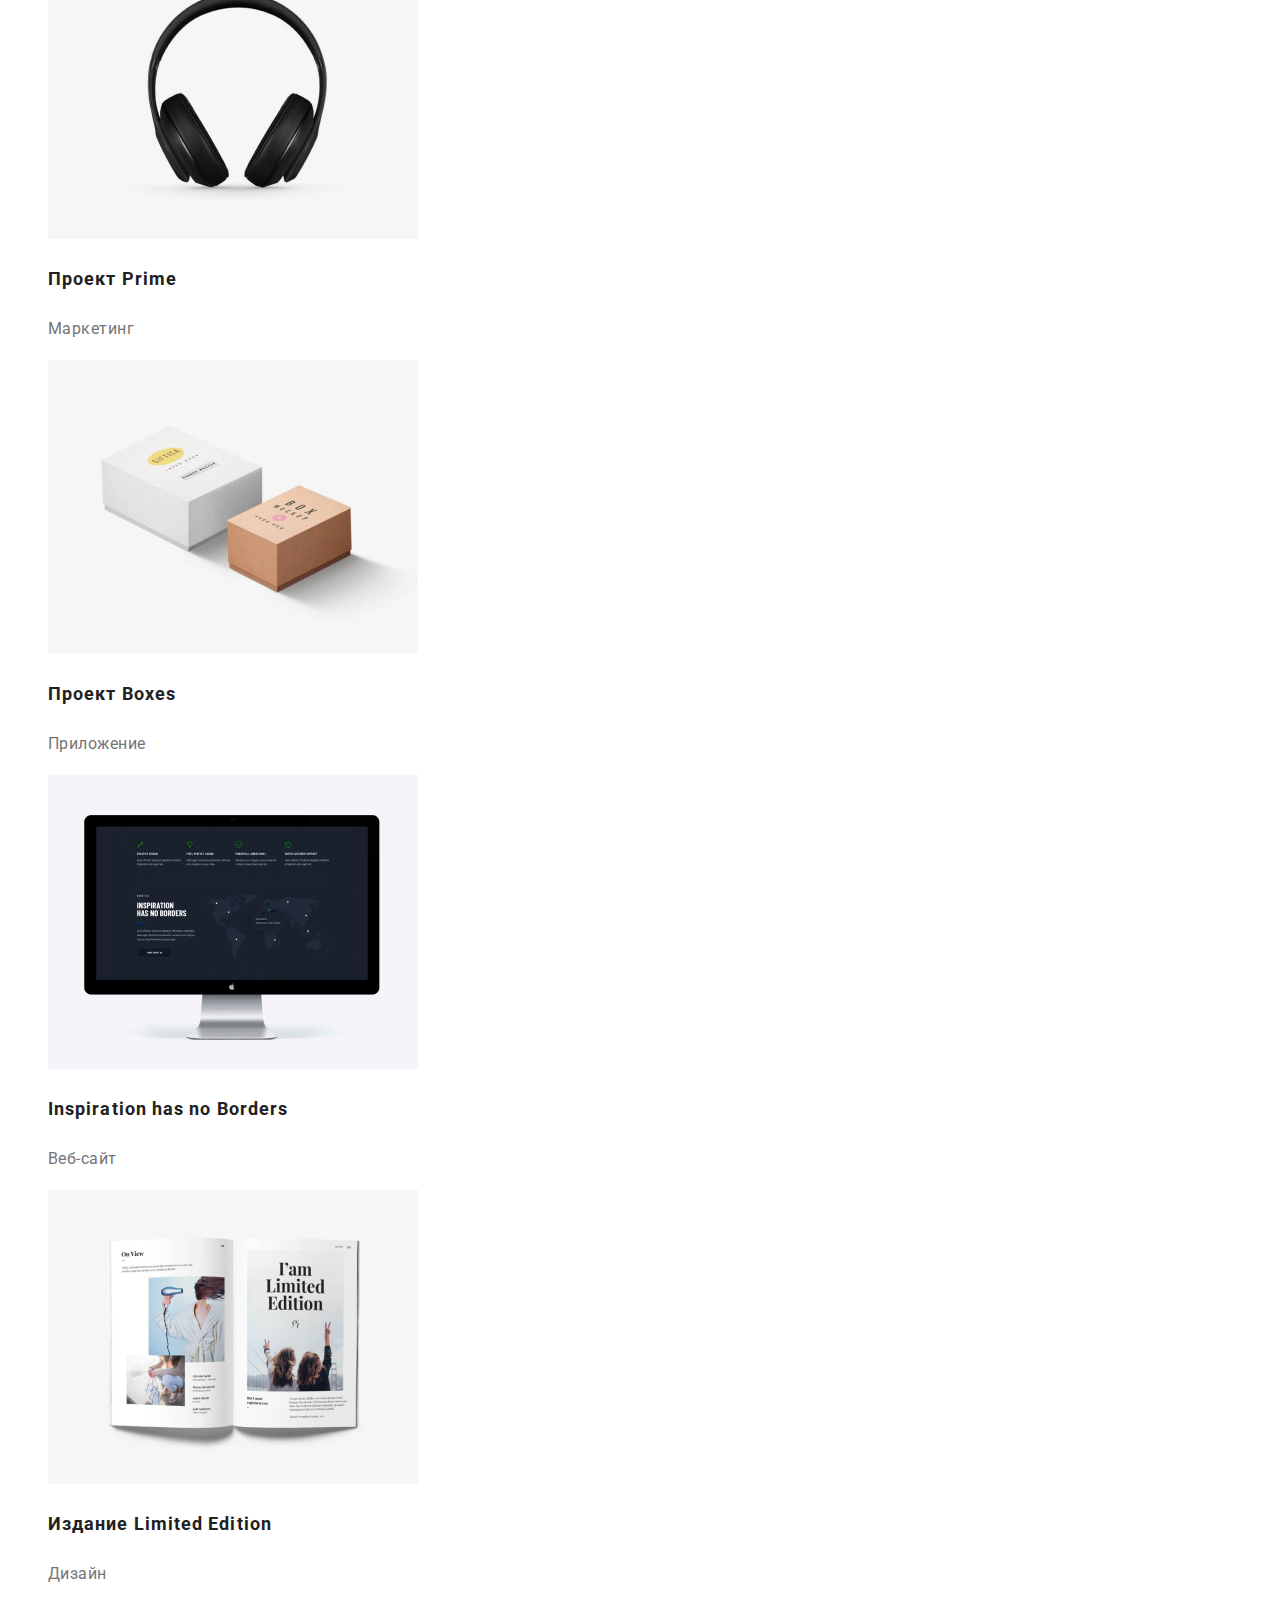
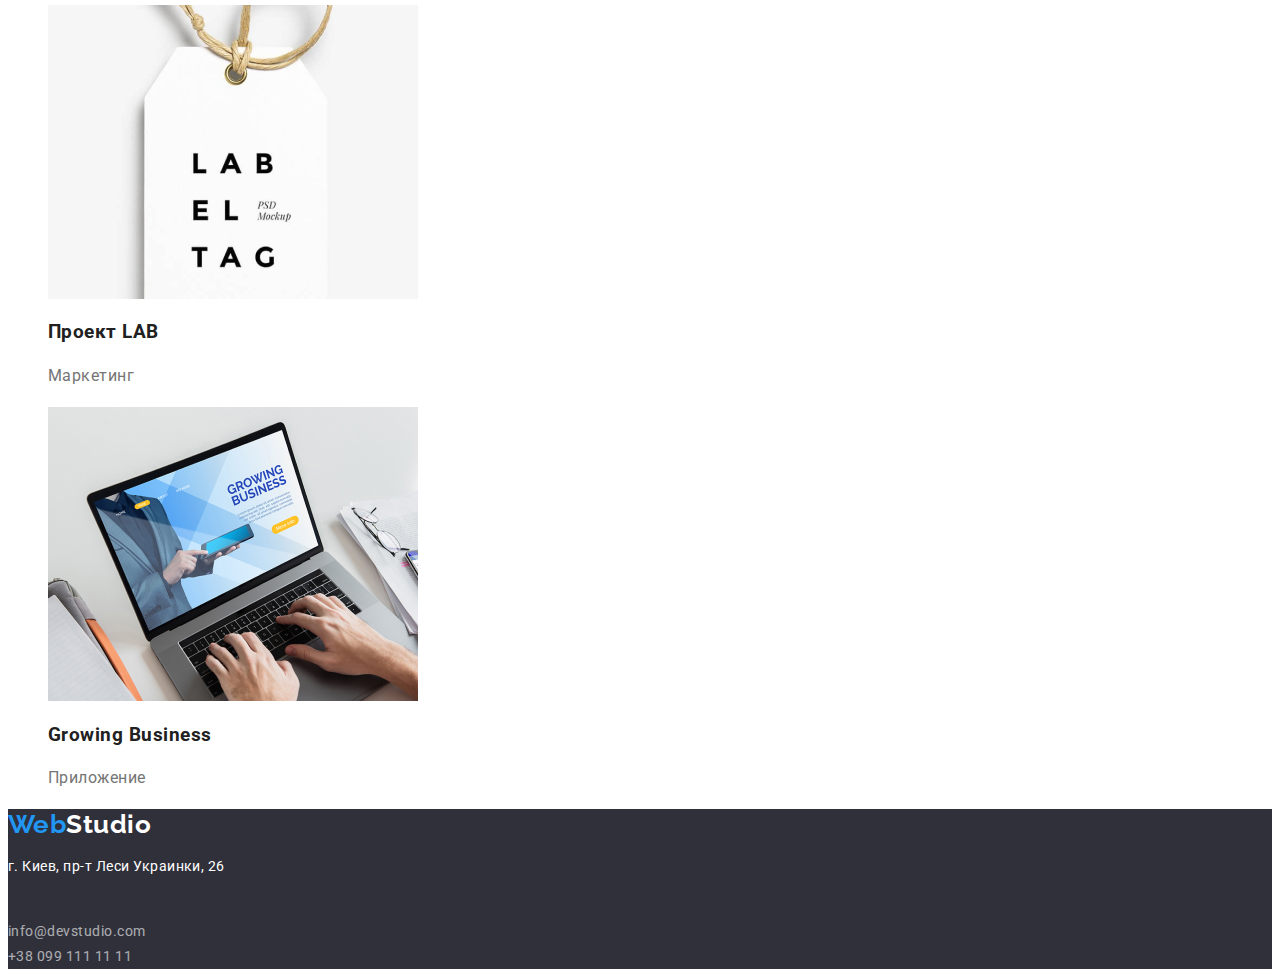
==== commit 838de39b: "Подключает шрифт для лого" ====
--- a/portfolio.html
+++ b/portfolio.html
@@ -4,6 +4,10 @@
 		<meta charset="UTF-8" />
 		<meta name="viewport" content="width=device-width, initial-scale=1.0" />
 		<title>Портфолио</title>
+		<link
+			href="https://fonts.googleapis.com/css2?family=Raleway:wght@700&display=swap"
+			rel="stylesheet"
+		/>
 		<link
 			href="https://fonts.googleapis.com/css2?family=Roboto:wght@400;500;900&display=swap"
 			rel="stylesheet"
--- a/css/styles.css
+++ b/css/styles.css
@@ -20,7 +20,7 @@
 
 .logo {
   color: var(--accent-color);
-  font-family: Raleway;
+  font-family: 'Raleway', sans-serif;
   font-weight: bold;
   font-size: 26px;
   line-height: 1.2;  
